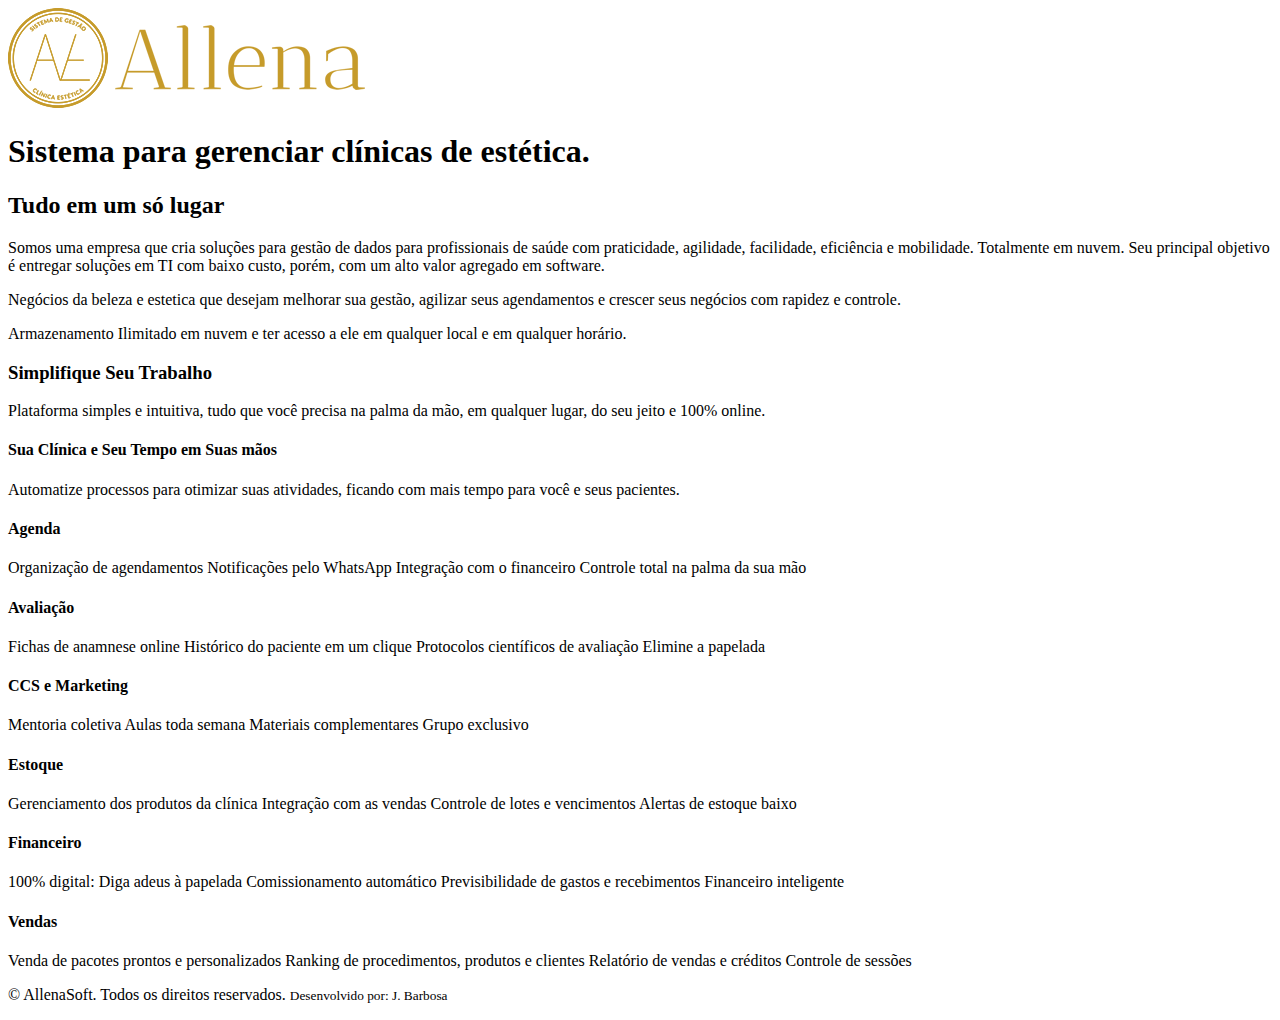
==== index.html @ 2a0955e4 "Primeiro commit-mod-11" ====
<!DOCTYPE html>
<html lang="en">

<head>
    <meta charset="UTF-8">
    <meta http-equiv="X-UA-Compatible" content="IE=edge">
    <meta name="viewport" content="width=device-width, initial-scale=1.0">
    <title>AllenaSoft</title>
</head>

<body>
    <header>
        <img src="./imagem/logo.fw.png">
    </header>

    <section>
        <nav>

        </nav>

        <article>
            <!-- texto -->

            <h1>Sistema para gerenciar clínicas de estética.<h1> 
                 <h2>Tudo em um só lugar</h2>
                    <p>
                        Somos uma empresa que cria soluções para gestão de dados para profissionais de saúde
                        com praticidade, agilidade, facilidade, eficiência e mobilidade. Totalmente em nuvem.
                        Seu principal objetivo é entregar soluções em TI com baixo custo,
                        porém, com um alto valor agregado em software.
                    </p>

                    Negócios da beleza e estetica que desejam melhorar sua gestão, agilizar seus agendamentos
                        e crescer seus negócios com rapidez e controle.</p>



                  
                    <p>Armazenamento Ilimitado em nuvem e ter acesso a ele em qualquer local e em qualquer horário.</p>

                    <h3>Simplifique Seu Trabalho</h3>
                    <p>Plataforma simples e intuitiva, tudo que você precisa na palma da mão, em qualquer lugar, do seu
                        jeito e 100% online.</p>

                    <H4>Sua Clínica e Seu Tempo em Suas mãos</H4>
                    <p>Automatize processos para otimizar suas atividades, ficando com mais tempo para você e seus
                        pacientes.</p>


                    <h4>Agenda</h4>
                    <p>Organização de agendamentos
                        Notificações pelo WhatsApp
                        Integração com o financeiro
                        Controle total na palma da sua mão</p>


                    <h4>Avaliação</h4>
                    Fichas de anamnese online
                    Histórico do paciente em um clique
                    Protocolos científicos de avaliação
                    Elimine a papelada

                    <h4>CCS e Marketing</h4>
                    <p>Mentoria coletiva
                        Aulas toda semana
                        Materiais complementares
                        Grupo exclusivo</p>

                    <h4>Estoque</h4>
                    <p>Gerenciamento dos produtos da clínica
                        Integração com as vendas
                        Controle de lotes e vencimentos
                        Alertas de estoque baixo</p>

                    <h4>Financeiro</h4>
                    <p>100% digital: Diga adeus à papelada
                        Comissionamento automático
                        Previsibilidade de gastos e recebimentos
                        Financeiro inteligente</p>


                    <h4>Vendas</h4>
                    <p>Venda de pacotes prontos e personalizados
                        Ranking de procedimentos, produtos e clientes
                        Relatório de vendas e créditos
                        Controle de sessões</p>


        </article>

    </section>

    <footer>
        <p>
            &copy; AllenaSoft. Todos os direitos reservados.
            <small>Desenvolvido por: J. Barbosa</small>
        </p>
    </footer>

</body>

</html>
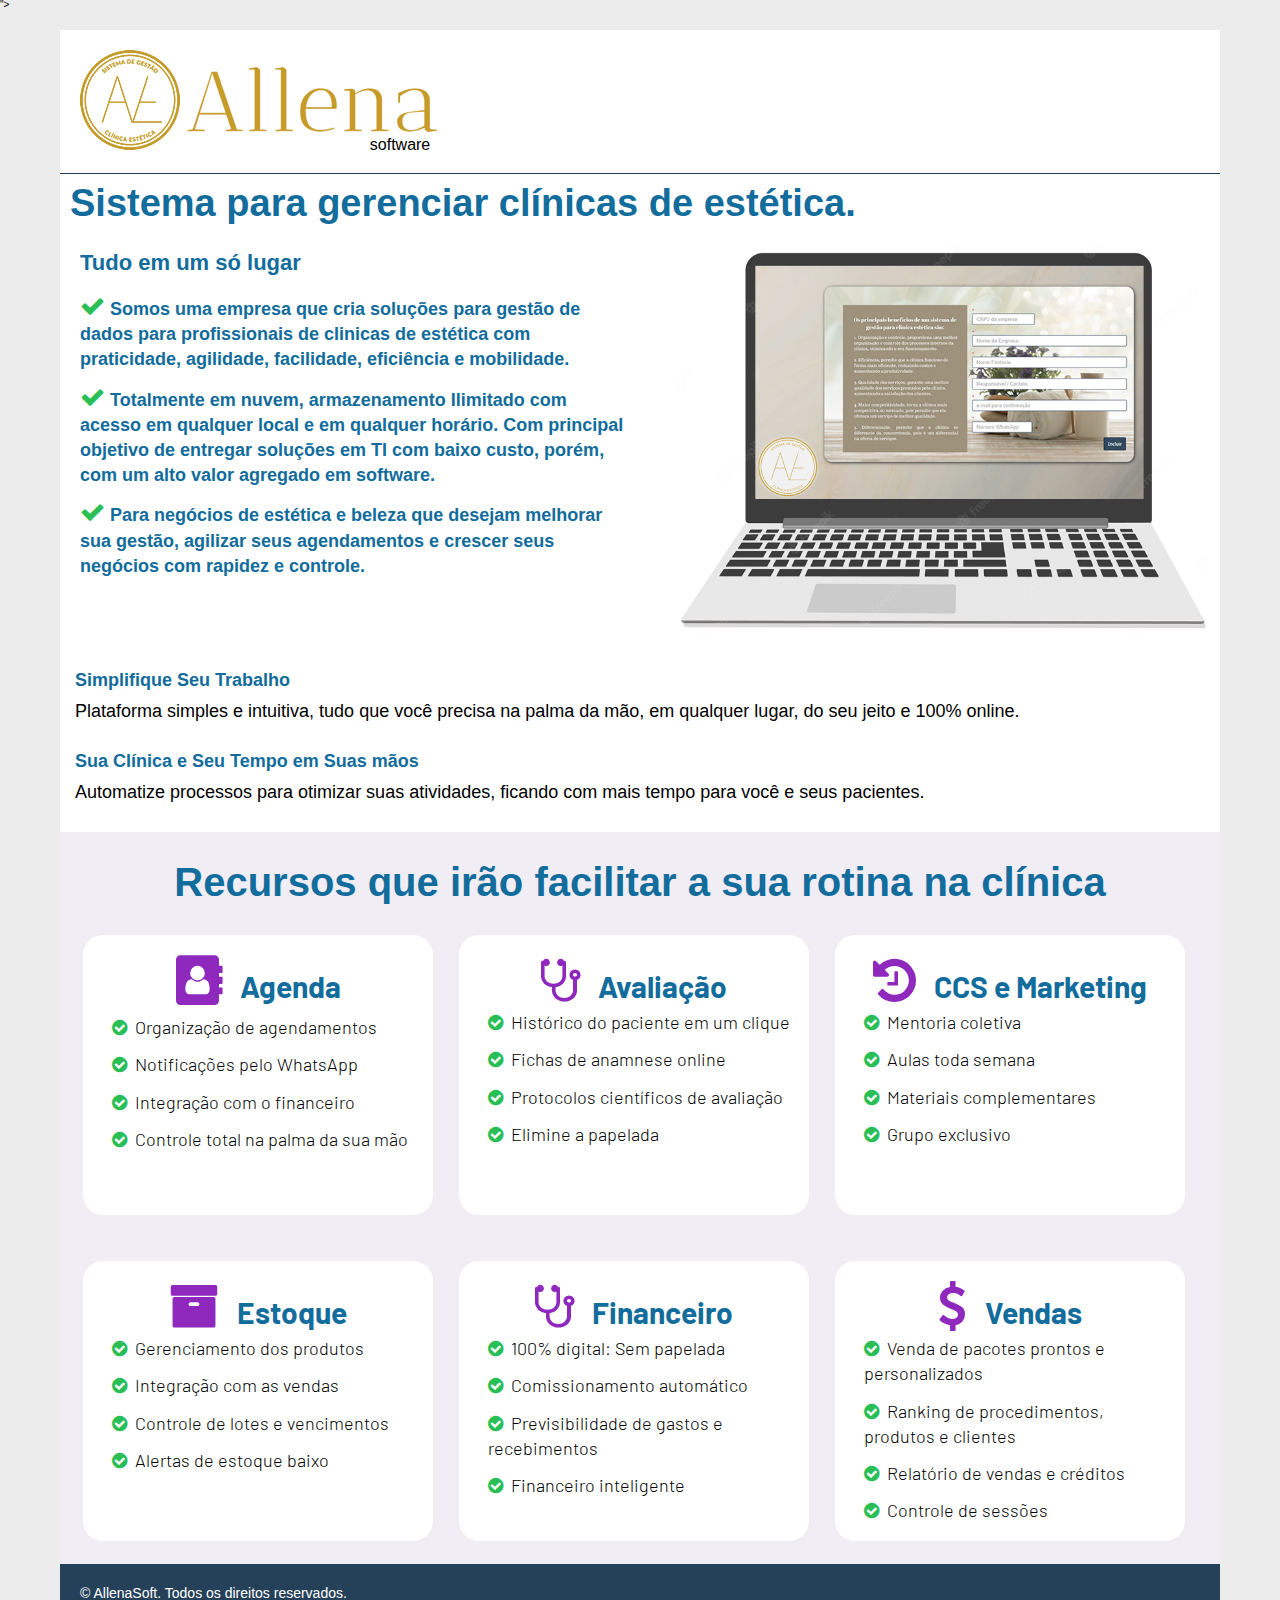
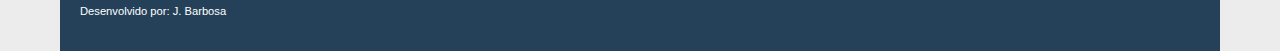
==== commit a151038b: "Segundo commit mod-11" ====
--- a/index.html
+++ b/index.html
@@ -5,98 +5,215 @@
     <meta charset="UTF-8">
     <meta http-equiv="X-UA-Compatible" content="IE=edge">
     <meta name="viewport" content="width=device-width, initial-scale=1.0">
+    <!-- CSS -->
+    <link rel="stylesheet" href="./css/reset.css">
+    <link rel="stylesheet" href="./css/styles.css">
+    <!-- icones-->
+    <link rel="shortcut icon" href="./imagem/favicon.fw.png">
+    <link rel="apple-touch-icon" href="./imagem/apple-icon-ipad.png">
+    <link rel="apple-touch-icon" href="./imagem/apple-icon-iphone.png">
+    <link rel="apple-touch-icon" href="./imagem/apple-icon-retina.png">
+    <!-- fontes -->
+    <link rel="preconnect" href="https://fonts.googleapis.com">
+    <link rel="preconnect" href="https://fonts.gstatic.com" crossorigin>
+    <link href="https://fonts.googleapis.com/css2?family=Barlow:ital,wght@0,200;0,300;0,500;1,600&display=swap"
+        rel="stylesheet">
+
+    <!-- fonteawesome-->
+    <link rel="stylesheet" href="https://cdnjs.cloudflare.com/ajax/libs/font-awesome/4.7.0/css/font-awesome.min.css">">
+
     <title>AllenaSoft</title>
 </head>
 
 <body>
-    <header>
-        <img src="./imagem/logo.fw.png">
-    </header>
-
-    <section>
-        <nav>
-
-        </nav>
-
-        <article>
-            <!-- texto -->
-
-            <h1>Sistema para gerenciar clínicas de estética.<h1> 
-                 <h2>Tudo em um só lugar</h2>
-                    <p>
-                        Somos uma empresa que cria soluções para gestão de dados para profissionais de saúde
-                        com praticidade, agilidade, facilidade, eficiência e mobilidade. Totalmente em nuvem.
-                        Seu principal objetivo é entregar soluções em TI com baixo custo,
-                        porém, com um alto valor agregado em software.
-                    </p>
-
-                    Negócios da beleza e estetica que desejam melhorar sua gestão, agilizar seus agendamentos
-                        e crescer seus negócios com rapidez e controle.</p>
-
-
-
-                  
-                    <p>Armazenamento Ilimitado em nuvem e ter acesso a ele em qualquer local e em qualquer horário.</p>
-
-                    <h3>Simplifique Seu Trabalho</h3>
-                    <p>Plataforma simples e intuitiva, tudo que você precisa na palma da mão, em qualquer lugar, do seu
-                        jeito e 100% online.</p>
-
-                    <H4>Sua Clínica e Seu Tempo em Suas mãos</H4>
-                    <p>Automatize processos para otimizar suas atividades, ficando com mais tempo para você e seus
-                        pacientes.</p>
-
-
-                    <h4>Agenda</h4>
-                    <p>Organização de agendamentos
-                        Notificações pelo WhatsApp
-                        Integração com o financeiro
-                        Controle total na palma da sua mão</p>
-
-
-                    <h4>Avaliação</h4>
+
+    <div class="main-container">
+        <header>
+            <img src="./imagem/logo.fw.png">
+            <span style="margin-left: -70px; font-size: medium;">software</span>
+        </header>
+
+        <section id="sec_1">
+            <h1>Sistema para gerenciar clínicas de estética.<h1>
+                    <article id="texto1">
+                        <h2>Tudo em um só lugar</h2>
+
+                        <p><i class="fa fa-check" style="font-size: 25px; color: #29be56"></i>
+                            Somos uma empresa que cria soluções para gestão de dados para profissionais de clinicas de
+                            estética com praticidade, agilidade, facilidade, eficiência e mobilidade.
+                        </p>
+                        <p><i class="fa fa-check" style="font-size: 25px; color: #29be56"></i>
+                            Totalmente em nuvem, armazenamento Ilimitado com acesso em qualquer local e em qualquer
+                            horário. Com principal objetivo de entregar soluções em TI com baixo custo,
+                            porém, com um alto valor agregado em software.
+                        </p>
+                        <p><i class="fa fa-check" style="font-size: 25px; color: #29be56"></i>
+                            Para negócios de estética e beleza que desejam melhorar sua gestão, agilizar seus
+                            agendamentos e crescer seus negócios com rapidez e controle.</p>
+                    </article>
+
+                    <article id="img1">
+                        <img class="img_notebook" src="./imagem/notebook.fw.png" alt="Sistema para gerenciar clínicas de estética">
+                    </article>
+        </section>
+
+        <section id="sec_2">
+            <article id="texto2">
+                <h3>Simplifique Seu Trabalho</h3>
+                <p>Plataforma simples e intuitiva, tudo que você precisa na palma da mão, em qualquer lugar, do
+                    seu jeito e 100% online.
+                </p>
+                </br>
+
+                <h3>Sua Clínica e Seu Tempo em Suas mãos</h3>
+                <p>Automatize processos para otimizar suas atividades, ficando com mais tempo para você e seus
+                    pacientes.</p>
+            </article>
+        </section>
+
+        <section id="sec_3" class="sec_rec">
+            <div class="recursos">
+                Recursos que irão facilitar a sua rotina na clínica
+            </div>
+            <article class="card">
+                <h4 class="titulo_recuso"><i class="fa fa-address-book" style="font-size: 50px; color: #8f29be"></i>
+                    &nbsp; Agenda</h4>
+                <p style="text-align: left; padding-left: 19px; padding-top: 5px;"><i class="fa fa-check-circle"
+                        aria-hidden="true" style="color: #29be56;"></i>&nbsp;
+                    Organização de agendamentos
+                </p>
+                <p style="text-align: left; padding-left: 19px;"><i class="fa fa-check-circle" aria-hidden="true"
+                        style="color: #29be56;"></i>&nbsp;
+                    Notificações pelo WhatsApp
+                </p>
+                <p style="text-align: left; padding-left: 19px;"><i class="fa fa-check-circle" aria-hidden="true"
+                        style="color: #29be56;"></i>&nbsp;
+                    Integração com o financeiro
+                </p>
+                <p style="text-align: left; padding-left: 19px;"><i class="fa fa-check-circle" aria-hidden="true"
+                        style="color: #29be56;"></i>&nbsp;
+                    Controle total na palma da sua mão
+                </p>
+            </article>
+
+            <article class="card">
+                <h4 class="titulo_recuso"><i class="fa fa-stethoscope" style="font-size: 50px; color: #8f29be"></i>
+                    &nbsp; Avaliação</h4>
+                <p style="text-align: left; padding-left: 19px;"><i class="fa fa-check-circle" aria-hidden="true"
+                        style="color: #29be56;"></i>&nbsp;
+                    Histórico do paciente em um clique
+                </p>
+                <p style="text-align: left; padding-left: 19px;"><i class="fa fa-check-circle" aria-hidden="true"
+                        style="color: #29be56;"></i>&nbsp;
                     Fichas de anamnese online
-                    Histórico do paciente em um clique
+                </p>
+                <p style="text-align: left; padding-left: 19px;"><i class="fa fa-check-circle" aria-hidden="true"
+                        style="color: #29be56;"></i>&nbsp;
                     Protocolos científicos de avaliação
+                </p>
+                <p style="text-align: left; padding-left: 19px;"><i class="fa fa-check-circle" aria-hidden="true"
+                        style="color: #29be56;"></i>&nbsp;
                     Elimine a papelada
-
-                    <h4>CCS e Marketing</h4>
-                    <p>Mentoria coletiva
-                        Aulas toda semana
-                        Materiais complementares
-                        Grupo exclusivo</p>
-
-                    <h4>Estoque</h4>
-                    <p>Gerenciamento dos produtos da clínica
-                        Integração com as vendas
-                        Controle de lotes e vencimentos
-                        Alertas de estoque baixo</p>
-
-                    <h4>Financeiro</h4>
-                    <p>100% digital: Diga adeus à papelada
-                        Comissionamento automático
-                        Previsibilidade de gastos e recebimentos
-                        Financeiro inteligente</p>
-
-
-                    <h4>Vendas</h4>
-                    <p>Venda de pacotes prontos e personalizados
-                        Ranking de procedimentos, produtos e clientes
-                        Relatório de vendas e créditos
-                        Controle de sessões</p>
-
-
-        </article>
-
-    </section>
-
-    <footer>
-        <p>
-            &copy; AllenaSoft. Todos os direitos reservados.
-            <small>Desenvolvido por: J. Barbosa</small>
-        </p>
-    </footer>
-
+                </p>
+            </article>
+
+            <article class="card">
+                <h4 class="titulo_recuso"><i class="fa fa-history" style="font-size: 50px; color: #8f29be"></i> &nbsp;
+                    CCS e Marketing</h4>
+                <p style="text-align: left; padding-left: 19px;"><i class="fa fa-check-circle" aria-hidden="true"
+                        style="color: #29be56;"></i>&nbsp;
+                    Mentoria coletiva
+                </p>
+                <p style="text-align: left; padding-left: 19px;"><i class="fa fa-check-circle" aria-hidden="true"
+                        style="color: #29be56;"></i>&nbsp;
+                    Aulas toda semana
+                </p>
+                <p style="text-align: left; padding-left: 19px;"><i class="fa fa-check-circle" aria-hidden="true"
+                        style="color: #29be56;"></i>&nbsp;
+                    Materiais complementares
+                </p>
+                <p style="text-align: left; padding-left: 19px;"><i class="fa fa-check-circle" aria-hidden="true"
+                        style="color: #29be56;"></i>&nbsp;
+                    Grupo exclusivo
+                </p>
+            </article>
+
+        </section>
+
+        <section id="sec_4" class="sec_rec">
+
+            <article class="card">
+                <h4 class="titulo_recuso"><i class="fa fa-archive" style="font-size: 50px; color: #8f29be"></i>
+                    &nbsp; Estoque</h4>
+                    <p style="text-align: left; padding-left: 19px;"><i class="fa fa-check-circle" aria-hidden="true"
+                        style="color: #29be56;"></i>&nbsp;
+                    Gerenciamento dos produtos
+                </p>
+                <p style="text-align: left; padding-left: 19px;"><i class="fa fa-check-circle" aria-hidden="true"
+                        style="color: #29be56;"></i>&nbsp;
+                    Integração com as vendas
+                </p>
+                <p style="text-align: left; padding-left: 19px;"><i class="fa fa-check-circle" aria-hidden="true"
+                        style="color: #29be56;"></i>&nbsp;
+                    Controle de lotes e vencimentos
+                </p>
+                <p style="text-align: left; padding-left: 19px;"><i class="fa fa-check-circle" aria-hidden="true"
+                        style="color: #29be56;"></i>&nbsp;
+                    Alertas de estoque baixo
+                </p>
+            </article>
+
+            <article class="card">
+                <h4 class="titulo_recuso"><i class="fa fa-stethoscope" style="font-size: 50px; color: #8f29be"></i>
+                    &nbsp; Financeiro</h4>
+                <p style="text-align: left; padding-left: 19px;"><i class="fa fa-check-circle" aria-hidden="true"
+                        style="color: #29be56;"></i>&nbsp;
+                    100% digital: Sem papelada
+                </p>
+                <p style="text-align: left; padding-left: 19px;"><i class="fa fa-check-circle" aria-hidden="true"
+                        style="color: #29be56;"></i>&nbsp;
+                    Comissionamento automático
+                </p>
+                <p style="text-align: left; padding-left: 19px;"><i class="fa fa-check-circle" aria-hidden="true"
+                        style="color: #29be56;"></i>&nbsp;
+                    Previsibilidade de gastos e recebimentos
+                </p>
+                <p style="text-align: left; padding-left: 19px;"><i class="fa fa-check-circle" aria-hidden="true"
+                        style="color: #29be56;"></i>&nbsp;
+                    Financeiro inteligente
+                </p>
+            </article>
+
+            <article class="card">
+                <h4 class="titulo_recuso"><i class="fa fa-dollar" style="font-size: 50px; color: #8f29be"></i>
+                    &nbsp; Vendas</h4>
+                <p style="text-align: left; padding-left: 19px;"><i class="fa fa-check-circle" aria-hidden="true"
+                        style="color: #29be56;"></i>&nbsp;
+                    Venda de pacotes prontos e personalizados
+                </p>
+                <p style="text-align: left; padding-left: 19px;"><i class="fa fa-check-circle" aria-hidden="true"
+                        style="color: #29be56;"></i>&nbsp;
+                    Ranking de procedimentos, produtos e clientes
+                </p>
+                <p style="text-align: left; padding-left: 19px;"><i class="fa fa-check-circle" aria-hidden="true"
+                        style="color: #29be56;"></i>&nbsp;
+                    Relatório de vendas e créditos
+                </p>
+                <p style="text-align: left; padding-left: 19px;"><i class="fa fa-check-circle" aria-hidden="true"
+                        style="color: #29be56;"></i>&nbsp;
+                    Controle de sessões
+                </p>
+            </article>
+
+        </section>
+
+        <footer>
+            <p>
+                &copy; AllenaSoft. Todos os direitos reservados.
+                <small>Desenvolvido por: J. Barbosa</small>
+            </p>
+        </footer>
+    </div>
 </body>
 
 </html>--- a/css/styles.css
+++ b/css/styles.css
@@ -0,0 +1,165 @@
+* {
+    box-sizing: border-box;
+}
+
+html{
+    font-size: 62.5%;
+}
+
+
+body {
+    background-color: #ececec;    
+    font-family:Arial, Helvetica, sans-serif;
+    font-weight: 200;
+}
+
+.main-container{
+    background-color: #ececec;
+    max-width: 1200px;
+    margin: 0 auto;
+    padding: 20px;
+}
+
+header{
+    background: #fff;
+    display: block;
+    float: left;
+    padding: 20px;
+    width: 100%;
+    border-bottom: 1px solid #254159;
+}
+
+h1{
+    color: #126c9c;
+    font-size: 3.8rem;
+    margin-bottom: 20px;    
+}
+
+h2{
+    font-size: 2.2rem;
+    color: #126c9c;
+    margin-bottom: 20px;
+}
+
+h3{
+    font-size: 1.8rem;
+    color: #126c9c;
+    margin-bottom: 10px;
+}
+
+h4{
+    font-size: 1.6rem;
+    color: #126c9c;
+    margin-bottom: 5px;
+    padding-top: 10px;
+}
+
+p{
+    font-size: 1.8rem;
+    margin-bottom: 12px;
+    line-height: 1.4;
+}
+
+.img_notebook{
+	width: 100%;
+	/*vertical-align:central;
+	padding: 10px;*/
+}
+
+section{
+    background-color: #fff;
+    display:block;
+    float: left;
+    font-size: 1.5rem;
+    padding: 10px 10px 10px 10px;
+    width: 100%;
+}
+
+.sec_rec{
+    background-color: #f0edf5;
+}
+
+#texto1{
+    font-size:medium;
+    width: 50%;
+    float: left;
+    padding: 10px;    
+    border: #126c9c; 
+    box-sizing: 1px;
+    /*border-style: solid; */
+}
+
+#img1{
+    text-align: center;
+    width: 47%;
+    float: right;
+    padding: 1px;    
+    border: #126c9c; 
+    box-sizing: 1px;
+    /*border-style: solid; */
+}
+
+#texto2{
+    font-size:medium;
+    width: 100%;
+    float: left;
+    padding: 5px;    
+    border: #126c9c; 
+    box-sizing: 1px;
+    /*border-style: solid; */
+}
+
+article{
+    width: 100%;
+}
+
+.recursos{
+    font-size: 40px;
+    font-weight: 600;
+    text-align: center;
+    color: #126c9c;
+    padding: 20px 10px 20px 10px;    
+}
+
+.card{
+    background-color: #FFF;
+    font-family: 'Barlow', sans-serif;
+    font-size: 10px;
+    font-weight: 300;    
+    text-align: center;
+    width: 350px;
+    height: 280px;
+    float: left;
+    padding: 10px;
+    margin: 13px;    
+    border-radius: 20px;
+    border: #126c9c; 
+    box-sizing: 1px;
+    /*border-style: solid; */
+}
+
+.titulo_recuso{
+    font-size: 30px;
+}
+
+
+
+
+footer{
+    background-color: #254159;  
+    color: #fff;
+    display: block;
+    float: left;
+    padding: 20px;
+    width: 100%;
+}
+
+footer p {
+    color: #ffffff;
+    font-size: 1.4rem;
+}
+
+footer small {
+    font-size: 80%;
+    display: block;
+}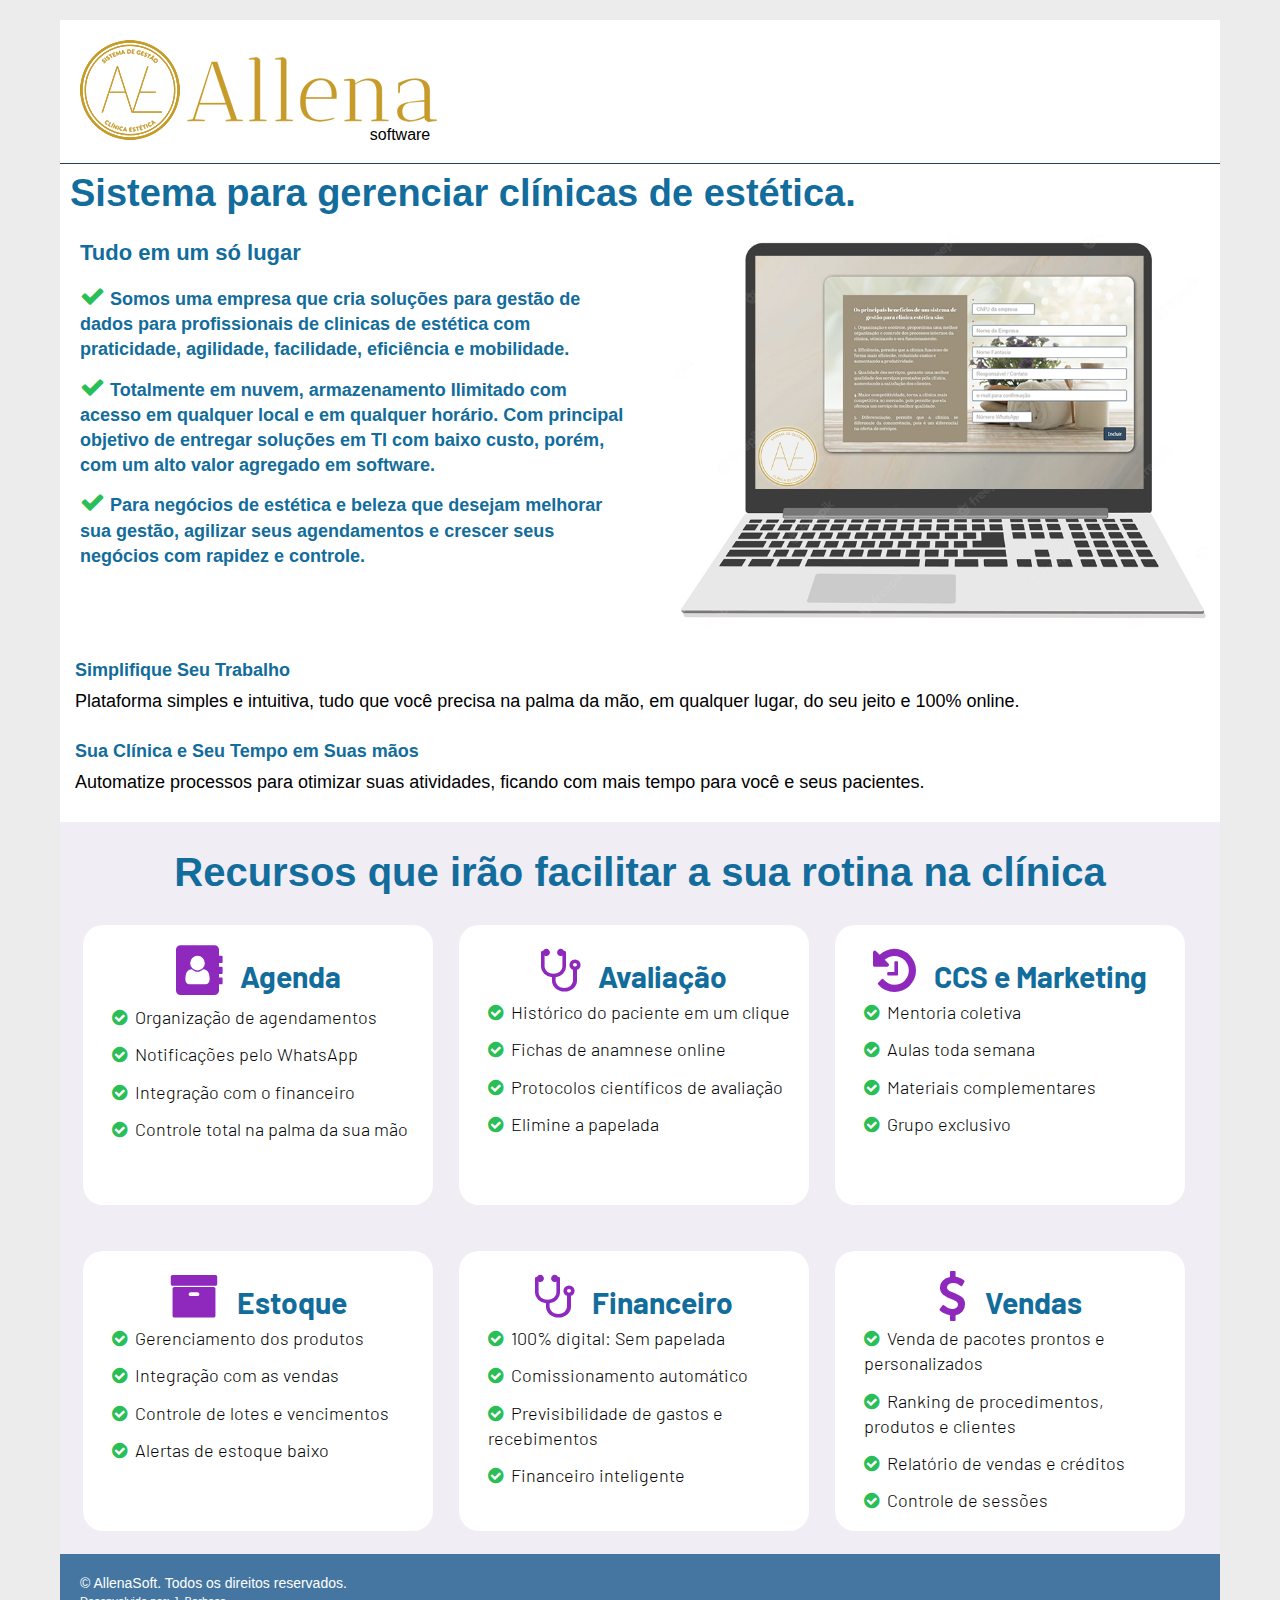
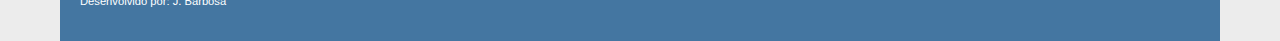
==== commit 0da105c4: "Terceiro commit mod-11-email-marketing" ====
--- a/index.html
+++ b/index.html
@@ -20,7 +20,7 @@
         rel="stylesheet">
 
     <!-- fonteawesome-->
-    <link rel="stylesheet" href="https://cdnjs.cloudflare.com/ajax/libs/font-awesome/4.7.0/css/font-awesome.min.css">">
+    <link rel="stylesheet" href="https://cdnjs.cloudflare.com/ajax/libs/font-awesome/4.7.0/css/font-awesome.min.css">
 
     <title>AllenaSoft</title>
 </head>
--- a/css/styles.css
+++ b/css/styles.css
@@ -146,7 +146,7 @@
 
 
 footer{
-    background-color: #254159;  
+    background-color: #4476a1;  
     color: #fff;
     display: block;
     float: left;
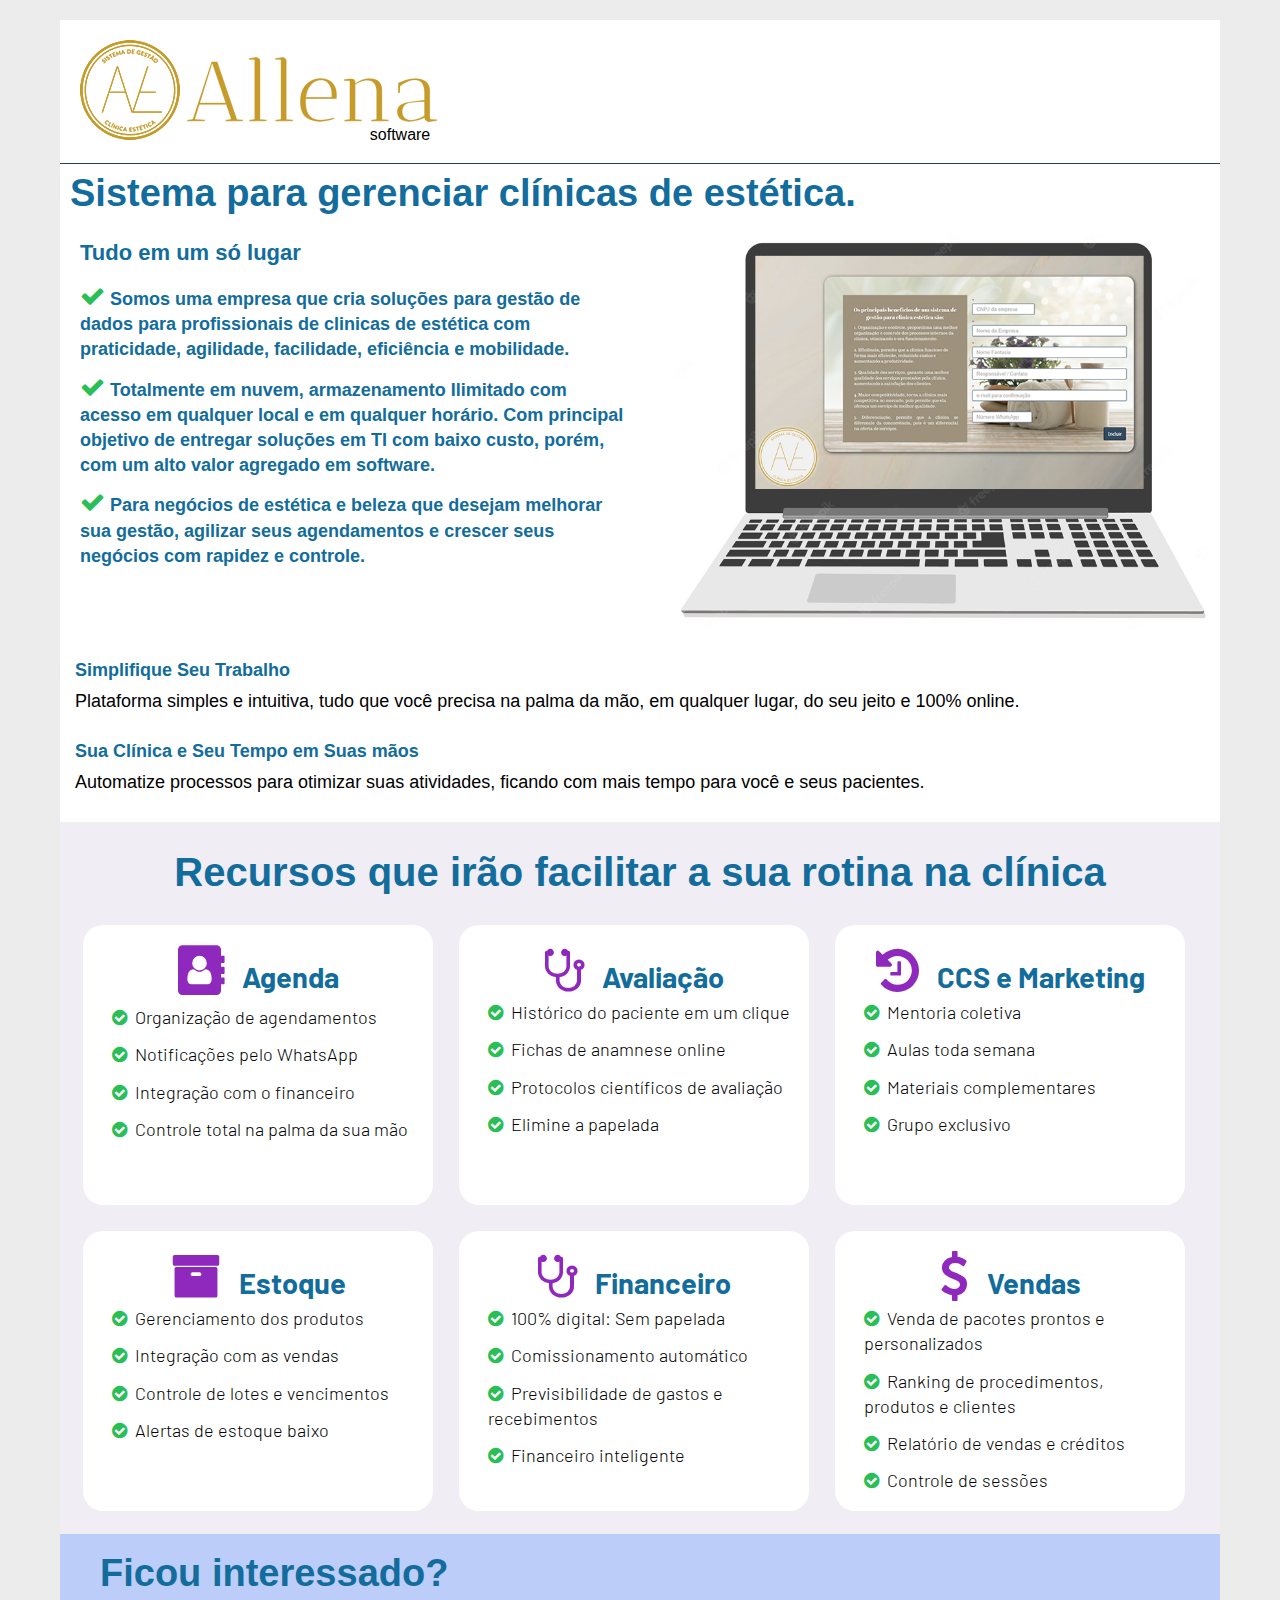
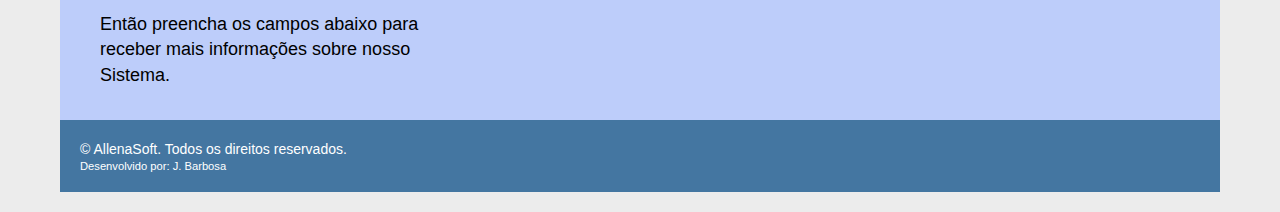
==== commit 8f41a181: "Quinto commit mod-11-Responsivo-cogntoforms" ====
--- a/index.html
+++ b/index.html
@@ -29,12 +29,12 @@
 
     <div class="main-container">
         <header>
-            <img src="./imagem/logo.fw.png">
-            <span style="margin-left: -70px; font-size: medium;">software</span>
+            <img class="logo" src="./imagem/logo.fw.png">
+            <span class="soft">software</span>
         </header>
 
         <section id="sec_1">
-            <h1>Sistema para gerenciar clínicas de estética.<h1>
+            <h1 class="titulo">Sistema para gerenciar clínicas de estética.<h1>
                     <article id="texto1">
                         <h2>Tudo em um só lugar</h2>
 
@@ -53,7 +53,8 @@
                     </article>
 
                     <article id="img1">
-                        <img class="img_notebook" src="./imagem/notebook.fw.png" alt="Sistema para gerenciar clínicas de estética">
+                        <img class="img_notebook" src="./imagem/notebook.fw.png"
+                            alt="Sistema para gerenciar clínicas de estética">
                     </article>
         </section>
 
@@ -72,11 +73,11 @@
         </section>
 
         <section id="sec_3" class="sec_rec">
-            <div class="recursos">
+            <div class="titulo_recursos">
                 Recursos que irão facilitar a sua rotina na clínica
             </div>
             <article class="card">
-                <h4 class="titulo_recuso"><i class="fa fa-address-book" style="font-size: 50px; color: #8f29be"></i>
+                <h4 class="tit_recursos"><i class="fa fa-address-book" style="font-size: 50px; color: #8f29be"></i>
                     &nbsp; Agenda</h4>
                 <p style="text-align: left; padding-left: 19px; padding-top: 5px;"><i class="fa fa-check-circle"
                         aria-hidden="true" style="color: #29be56;"></i>&nbsp;
@@ -97,7 +98,7 @@
             </article>
 
             <article class="card">
-                <h4 class="titulo_recuso"><i class="fa fa-stethoscope" style="font-size: 50px; color: #8f29be"></i>
+                <h4 class="tit_recursos"><i class="fa fa-stethoscope" style="font-size: 50px; color: #8f29be"></i>
                     &nbsp; Avaliação</h4>
                 <p style="text-align: left; padding-left: 19px;"><i class="fa fa-check-circle" aria-hidden="true"
                         style="color: #29be56;"></i>&nbsp;
@@ -118,7 +119,7 @@
             </article>
 
             <article class="card">
-                <h4 class="titulo_recuso"><i class="fa fa-history" style="font-size: 50px; color: #8f29be"></i> &nbsp;
+                <h4 class="tit_recursos"><i class="fa fa-history" style="font-size: 50px; color: #8f29be"></i> &nbsp;
                     CCS e Marketing</h4>
                 <p style="text-align: left; padding-left: 19px;"><i class="fa fa-check-circle" aria-hidden="true"
                         style="color: #29be56;"></i>&nbsp;
@@ -138,14 +139,14 @@
                 </p>
             </article>
 
-        </section>
-
-        <section id="sec_4" class="sec_rec">
-
-            <article class="card">
-                <h4 class="titulo_recuso"><i class="fa fa-archive" style="font-size: 50px; color: #8f29be"></i>
+     <!--   </section>
+
+        <section id="sec_4" class="sec_rec"> -->
+
+            <article class="card">
+                <h4 class="tit_recursos"><i class="fa fa-archive" style="font-size: 50px; color: #8f29be"></i>
                     &nbsp; Estoque</h4>
-                    <p style="text-align: left; padding-left: 19px;"><i class="fa fa-check-circle" aria-hidden="true"
+                <p style="text-align: left; padding-left: 19px;"><i class="fa fa-check-circle" aria-hidden="true"
                         style="color: #29be56;"></i>&nbsp;
                     Gerenciamento dos produtos
                 </p>
@@ -164,7 +165,7 @@
             </article>
 
             <article class="card">
-                <h4 class="titulo_recuso"><i class="fa fa-stethoscope" style="font-size: 50px; color: #8f29be"></i>
+                <h4 class="tit_recursos"><i class="fa fa-stethoscope" style="font-size: 50px; color: #8f29be"></i>
                     &nbsp; Financeiro</h4>
                 <p style="text-align: left; padding-left: 19px;"><i class="fa fa-check-circle" aria-hidden="true"
                         style="color: #29be56;"></i>&nbsp;
@@ -184,8 +185,8 @@
                 </p>
             </article>
 
-            <article class="card">
-                <h4 class="titulo_recuso"><i class="fa fa-dollar" style="font-size: 50px; color: #8f29be"></i>
+            <article class="card"> 
+                <h4 class="tit_recursos"><i class="fa fa-dollar" style="font-size: 50px; color: #8f29be"></i>
                     &nbsp; Vendas</h4>
                 <p style="text-align: left; padding-left: 19px;"><i class="fa fa-check-circle" aria-hidden="true"
                         style="color: #29be56;"></i>&nbsp;
@@ -204,7 +205,16 @@
                     Controle de sessões
                 </p>
             </article>
-
+        </section>
+
+        <section id="sec_4" class="container">
+            <article class="art_cognito">
+                <h1 class="ficou">Ficou interessado?</h1>
+                <p>Então preencha os campos abaixo para receber mais informações sobre nosso Sistema.</p>
+                <div class="cognito" >
+                <script src="https://www.cognitoforms.com/f/seamless.js" data-key="fpZnKhR320mu_Aopqy1a_Q" data-form="1"></script>
+                </div>
+            </article>
         </section>
 
         <footer>
--- a/css/styles.css
+++ b/css/styles.css
@@ -20,6 +20,16 @@
     padding: 20px;
 }
 
+.container{
+    background-color: #bdcdfa;
+    display: block;
+    float: left;
+    padding: 20px;
+    max-width: 100%;
+    margin: 0 auto;
+    max-width: 1198px;
+}
+
 header{
     background: #fff;
     display: block;
@@ -58,6 +68,18 @@
     font-size: 1.8rem;
     margin-bottom: 12px;
     line-height: 1.4;
+}
+
+.soft{
+    margin-left: -70px;
+    font-size: medium;
+}
+
+
+.logo{
+    width: 100%;
+    max-width: 357px;
+    height: auto;
 }
 
 .img_notebook{
@@ -113,7 +135,7 @@
     width: 100%;
 }
 
-.recursos{
+.titulo_recursos{
     font-size: 40px;
     font-weight: 600;
     text-align: center;
@@ -138,19 +160,19 @@
     /*border-style: solid; */
 }
 
-.titulo_recuso{
-    font-size: 30px;
-}
-
-
-
+.tit_recursos{
+    font-size: 29px;
+    color: #126c9c;
+}
 
 footer{
+    /*margin-top: -85px;*/
     background-color: #4476a1;  
     color: #fff;
     display: block;
     float: left;
-    padding: 20px;
+    padding: 20px 5px 5px 20px;
+    margin-bottom: 20px;
     width: 100%;
 }
 
@@ -162,4 +184,214 @@
 footer small {
     font-size: 80%;
     display: block;
+}
+
+
+/* formulario */
+.art_cognito{
+    padding-left: 20px; 
+    width: 400px;
+}
+.cognito{
+    float: left; 
+    width: 95%; 
+    height: auto; 
+}
+.html .cog-abuse, :root:root:root:root:root .cog-abuse {
+    visibility: hidden !important;    
+}
+.html .cog-branding--minimal .cog-branding__powered, :root:root:root:root:root .cog-branding--minimal .cog-branding__powered {
+    visibility: hidden !important;
+}
+.cog-icon cog-i-cogicon{
+    visibility: hidden !important;
+}
+.html .cog-branding--minimal, html .cog-branding--minimal *, :root:root:root:root:root .cog-branding--minimal, :root:root:root:root:root .cog-branding--minimal * {
+    height: 1px !important;
+    visibility: none !important;
+}
+
+.html .cog-i-cogicon, :root:root:root:root:root .cog-i-cogicon {    
+    margin-top: -19em !important;
+    visibility: hidden !important;
+}
+
+.cog-label{
+    /*background-color: brown !important;*/
+    font-size: 16px !important;
+    font-family: Verdana, Geneva, Tahoma, sans-serif !important;
+}
+
+.cog-form__content{
+    /*width: 500px !important;*/
+    background-color: #bdcdfa !important;
+}
+
+.cog-button__text{
+    font-size: 14px !important;
+    font-family: Verdana, Geneva, Tahoma, sans-serif !important;
+}
+
+
+/* responsivo */
+
+@media (max-width: 875px){
+    p{
+        font-size: 1.6rem;
+        margin-bottom: 12px;
+        line-height: 1.4;
+    }
+    .main-container{
+        background-color: #ececec;
+        max-width: 1200px;
+        margin: 0 auto;
+        padding: 10px;
+    }
+
+    #texto1{
+        font-size:medium;
+        width: 100%;
+        float: left;
+        padding: 10px;    
+        border: #126c9c; 
+        box-sizing: 1px;
+    }
+    #img1{
+        text-align:center;
+        width: 80%;
+        float:left;
+        padding: 5px;
+        margin-left: 6%;    
+        border: #126c9c; 
+        box-sizing: 1px;
+        /*border-style: solid; */
+    }
+    .titulo{
+        font-size: 29px;
+    }
+    .titulo_recursos{
+        font-size: 30px;
+        font-weight: 600;
+        text-align: center;
+        color: #126c9c;
+        padding: 20px 10px 20px 10px;    
+    }
+   
+}
+
+@media screen and (max-width: 475px){
+    .main-container{
+        background-color: #ececec;
+        width: 99%;
+        padding: 5px;  
+        margin: 0 auto;      
+    }
+    .logo{
+        width: 80%;
+        /*max-width: 200px;*/
+        height: auto;
+    }
+    .ficou{
+        color: #126c9c;
+        font-size: 3.0rem;
+        margin-bottom: 20px;    
+    }
+    .art_cognito{
+        padding-left: 20px; 
+        width: 100%;
+    }
+
+
+}
+
+@media screen and (max-width: 375px){
+    .main-container{
+        background-color: #ececec;
+        width: 99%;
+        padding-top: 5px;
+        margin: 0 auto;
+        
+    }
+    .logo{
+        width: 85%;
+        padding-bottom: 3px;
+        height: auto;
+    }
+    .soft{
+        margin-left: -55px;
+        font-size: 13px;
+    }
+    .titulo{
+        font-size: 22px;
+    }
+    h2{
+        font-size: 2.0rem;
+        color: #126c9c;
+        margin-bottom: 20px;
+    }
+    h3{
+        font-size: 1.4rem;
+        color: #126c9c;
+        margin-bottom: 10px;
+    }
+    p{
+        font-size: 1.4rem;
+        margin-bottom: 12px;
+        line-height: 1.4;
+    }
+    
+    section{
+        font-size: 1.5rem;
+        padding: 10px 10px 10px 10px;
+        width: 100%;
+    }
+    .titulo_recursos{
+        font-size: 22px;
+        font-weight: 500;
+        text-align: center;
+        color: #126c9c;
+        padding: 20px 10px 20px 10px;    
+    }
+    .card{
+        background-color: #FFF;
+        font-family: 'Barlow', sans-serif;
+        font-size: 10px;
+        font-weight: 300;    
+        text-align: center;
+        width: 99%;
+        height: auto;
+        float: left;
+        padding: 5px;
+        margin: 5px;    
+        border-radius: 20px;
+        border: #126c9c; 
+        box-sizing: 1px;
+        /*border-style: solid; */
+    }
+    .tit_recursos{
+        font-size: 22px;
+        color: #126c9c;
+    }
+    .container{
+        background-color: #bdcdfa;
+        padding-top: 15px;
+        padding-left: 2px;
+        width: 95%;
+    }
+    .cognito{
+        float: left; 
+        width: 95%; 
+        height: auto; 
+    }
+    footer{
+        padding: 10px 5px 5px 10px;
+        width: 95%;
+    }
+    .ficou{
+        color: #126c9c;
+        font-size: 2.8rem;
+        margin-bottom: 20px;    
+    }
+
+
 }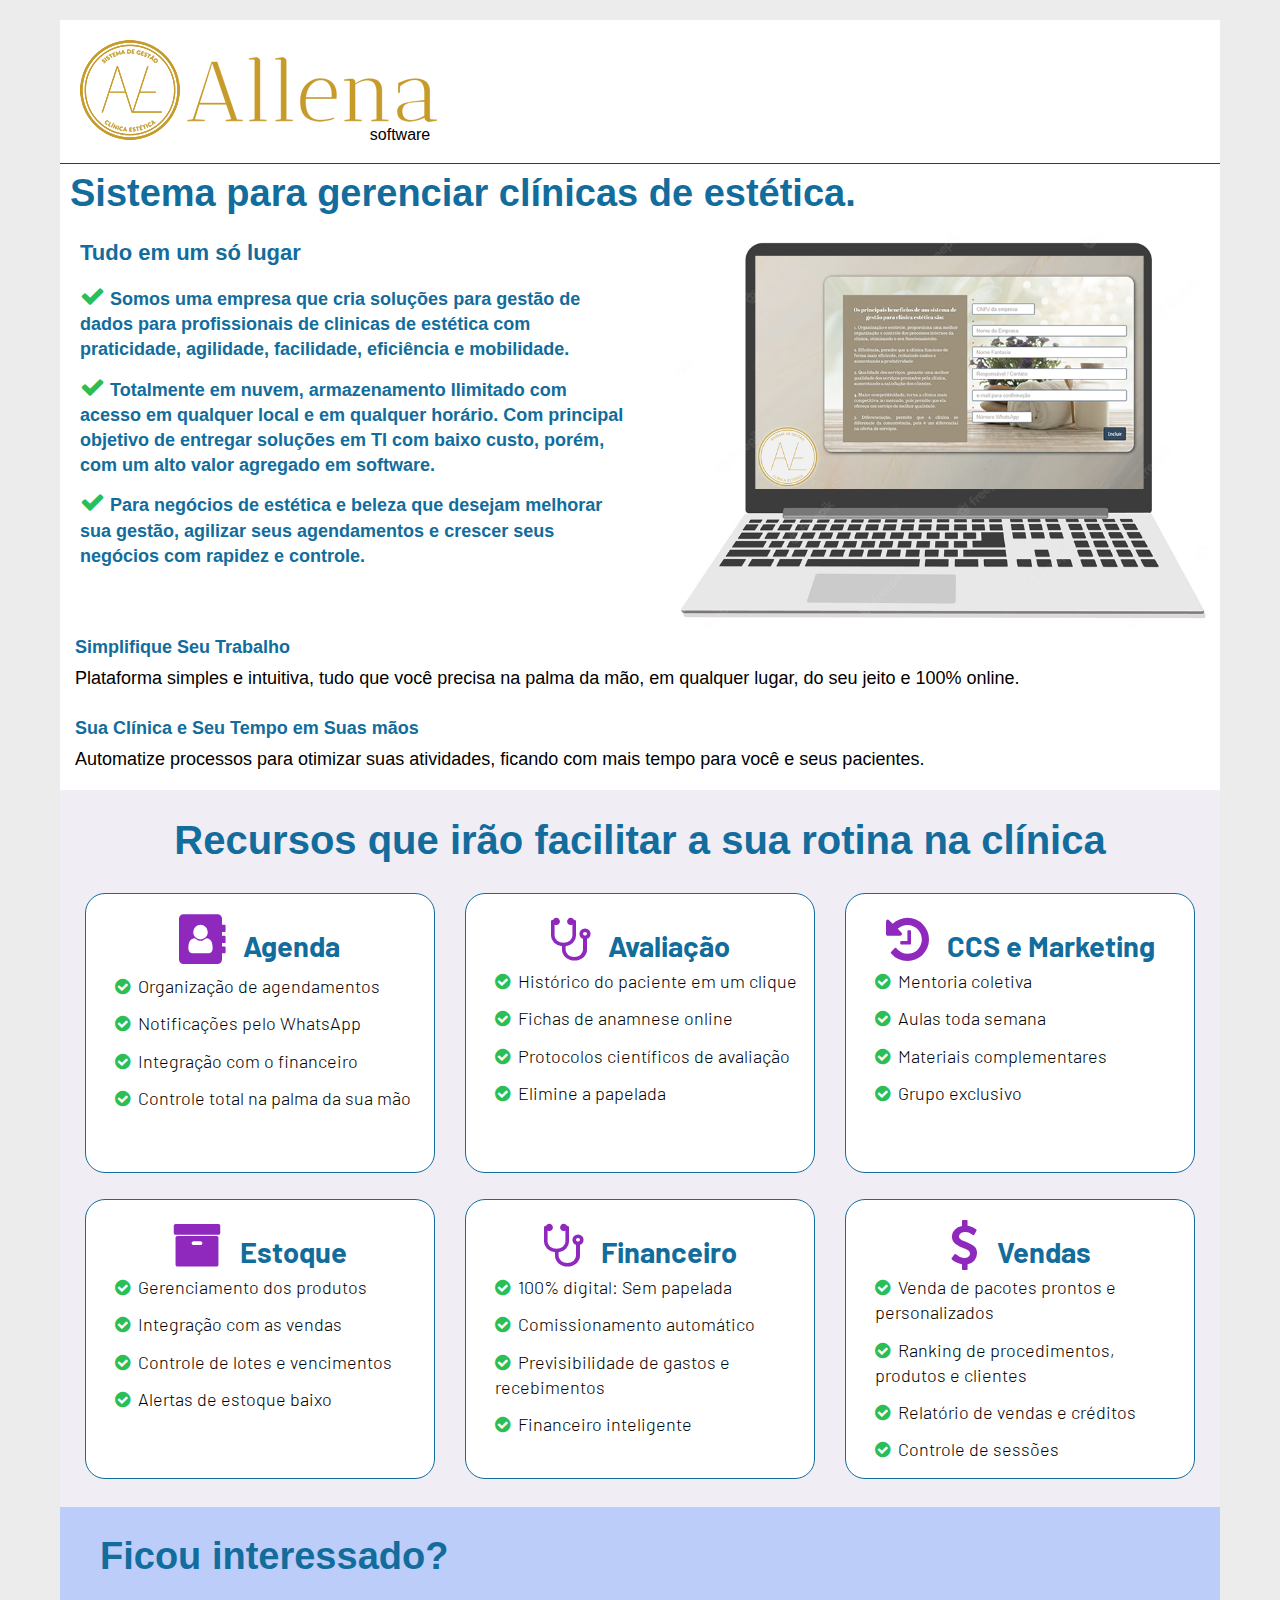
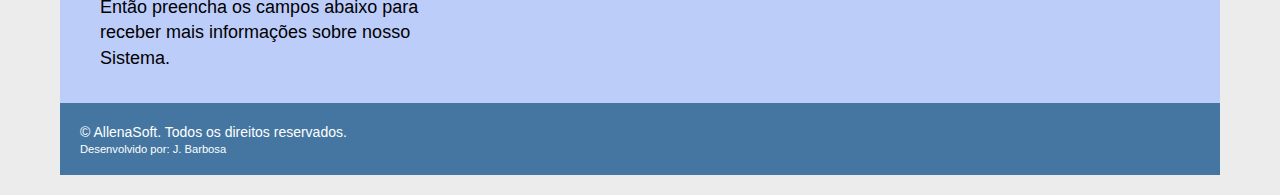
==== commit 70237825: "Ajuste no css card e form" ====
--- a/index.html
+++ b/index.html
@@ -72,7 +72,7 @@
             </article>
         </section>
 
-        <section id="sec_3" class="sec_rec">
+        <section id="sec_3" class="sec_rec" style="height: auto; text-align: center; padding-bottom: 15px;">
             <div class="titulo_recursos">
                 Recursos que irão facilitar a sua rotina na clínica
             </div>
@@ -138,10 +138,6 @@
                     Grupo exclusivo
                 </p>
             </article>
-
-     <!--   </section>
-
-        <section id="sec_4" class="sec_rec"> -->
 
             <article class="card">
                 <h4 class="tit_recursos"><i class="fa fa-archive" style="font-size: 50px; color: #8f29be"></i>
--- a/css/styles.css
+++ b/css/styles.css
@@ -22,8 +22,7 @@
 
 .container{
     background-color: #bdcdfa;
-    display: block;
-    float: left;
+    /*float: left;*/
     padding: 20px;
     max-width: 100%;
     margin: 0 auto;
@@ -93,12 +92,16 @@
     display:block;
     float: left;
     font-size: 1.5rem;
-    padding: 10px 10px 10px 10px;
+    padding: 10px 10px 1px 10px;
     width: 100%;
 }
 
 .sec_rec{
     background-color: #f0edf5;
+}
+#sec_2{
+    margin-top: 0px;
+    padding-top: 0px;
 }
 
 #texto1{
@@ -125,10 +128,8 @@
     font-size:medium;
     width: 100%;
     float: left;
-    padding: 5px;    
-    border: #126c9c; 
-    box-sizing: 1px;
-    /*border-style: solid; */
+    padding: 1px 5px 5px 5px;    
+    /*border: 1px solid #126c9c; */     
 }
 
 article{
@@ -144,20 +145,20 @@
 }
 
 .card{
+    display: inline-block;
     background-color: #FFF;
     font-family: 'Barlow', sans-serif;
     font-size: 10px;
     font-weight: 300;    
-    text-align: center;
     width: 350px;
     height: 280px;
-    float: left;
+    vertical-align: middle;
+    margin: 0 auto;
     padding: 10px;
     margin: 13px;    
     border-radius: 20px;
-    border: #126c9c; 
-    box-sizing: 1px;
-    /*border-style: solid; */
+    border: 1px solid #126c9c; 
+    
 }
 
 .tit_recursos{
@@ -189,6 +190,7 @@
 
 /* formulario */
 .art_cognito{
+    padding-top: 10px;
     padding-left: 20px; 
     width: 400px;
 }
@@ -209,6 +211,7 @@
 .html .cog-branding--minimal, html .cog-branding--minimal *, :root:root:root:root:root .cog-branding--minimal, :root:root:root:root:root .cog-branding--minimal * {
     height: 1px !important;
     visibility: none !important;
+    margin-bottom: -35px !important;
 }
 
 .html .cog-i-cogicon, :root:root:root:root:root .cog-i-cogicon {    
@@ -230,6 +233,10 @@
 .cog-button__text{
     font-size: 14px !important;
     font-family: Verdana, Geneva, Tahoma, sans-serif !important;
+}
+
+.cog-button--primary{
+   border-radius: 10px !important;
 }
 
 
@@ -276,6 +283,12 @@
         color: #126c9c;
         padding: 20px 10px 20px 10px;    
     }
+    .art_cognito{
+        padding-top: 10px;
+        padding-left: 20px; 
+        width: 400px;
+        margin: 0 auto;
+    }
    
 }
 
@@ -309,8 +322,7 @@
         background-color: #ececec;
         width: 99%;
         padding-top: 5px;
-        margin: 0 auto;
-        
+        margin: 0 auto;        
     }
     .logo{
         width: 85%;
@@ -357,41 +369,39 @@
         font-family: 'Barlow', sans-serif;
         font-size: 10px;
         font-weight: 300;    
-        text-align: center;
+        margin: 0 auto;
         width: 99%;
         height: auto;
-        float: left;
         padding: 5px;
-        margin: 5px;    
-        border-radius: 20px;
-        border: #126c9c; 
-        box-sizing: 1px;
-        /*border-style: solid; */
+        margin: 5px 5px 10px 0px;    
+        border-radius: 20px;        
     }
     .tit_recursos{
         font-size: 22px;
         color: #126c9c;
     }
     .container{
-        background-color: #bdcdfa;
-        padding-top: 15px;
-        padding-left: 2px;
-        width: 95%;
+       
     }
     .cognito{
-        float: left; 
-        width: 95%; 
-        height: auto; 
+       
     }
     footer{
         padding: 10px 5px 5px 10px;
-        width: 95%;
+        width: 100%;
     }
     .ficou{
         color: #126c9c;
-        font-size: 2.8rem;
+        font-size: 2.45rem;
         margin-bottom: 20px;    
     }
+    .art_cognito{
+        
+    }
+    .cog-button__text{
+        font-size: 12px !important;
+        font-family: Verdana, Geneva, Tahoma, sans-serif !important;
+    }
 
 
 }